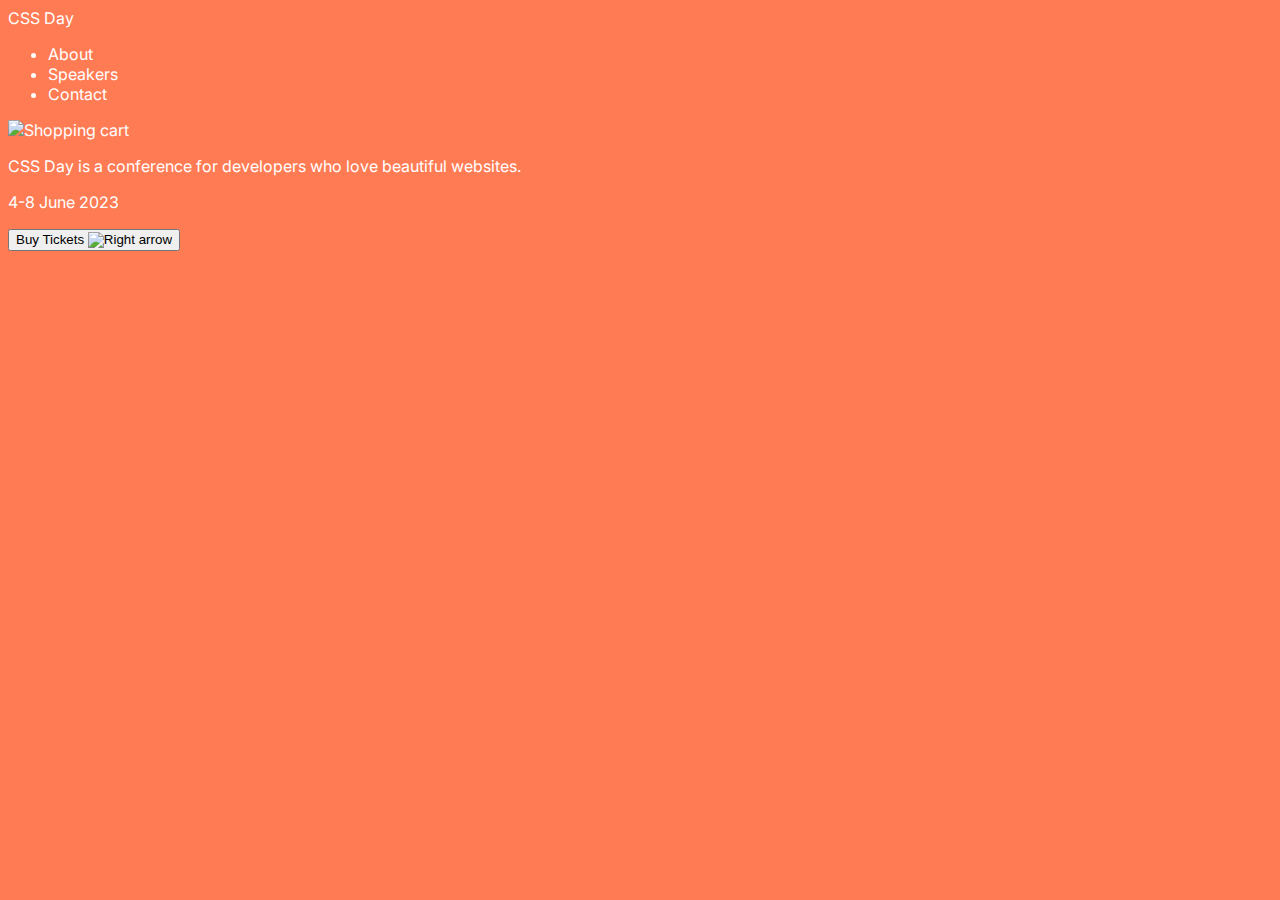
==== index.html @ 0a9b4d08 "Setup styles structure and fonts" ====
<!DOCTYPE html>
<html lang="en">

<head>
    <meta charset="UTF-8">
    <meta http-equiv="X-UA-Compatible" content="IE=edge">
    <meta name="viewport" content="width=device-width, initial-scale=1.0">
    <title>CSS Day</title>
    <link rel="preconnect" href="https://fonts.googleapis.com">
    <link rel="preconnect" href="https://fonts.gstatic.com" crossorigin>
    <link
        href="https://fonts.googleapis.com/css2?family=Inter:ital,opsz,wght@0,14..32,100..900;1,14..32,100..900&display=swap"
        rel="stylesheet">
    <link rel="stylesheet" href="./styles/index.css">
</head>

<body>
    <header>
        <a href="/">CSS Day</a>
        <div>
            <nav>
                <ul>
                    <li><a href="#">About</a></li>
                    <li><a href="speakers.html">Speakers</a></li>
                    <li><a href="#">Contact</a></li>
                </ul>
            </nav>
            <img src="./icons/shopping-cart.svg" alt="Shopping cart">
        </div>
    </header>
    <main>
        <p>CSS Day is a conference for developers who love beautiful websites.</p>
        <p>4-8 June 2023</p>
        <button>Buy Tickets <img src="./icons/arrow-right.svg" alt="Right arrow"></button>
    </main>
</body>

</html>
---- styles/index.css ----
@import url("./base.css");
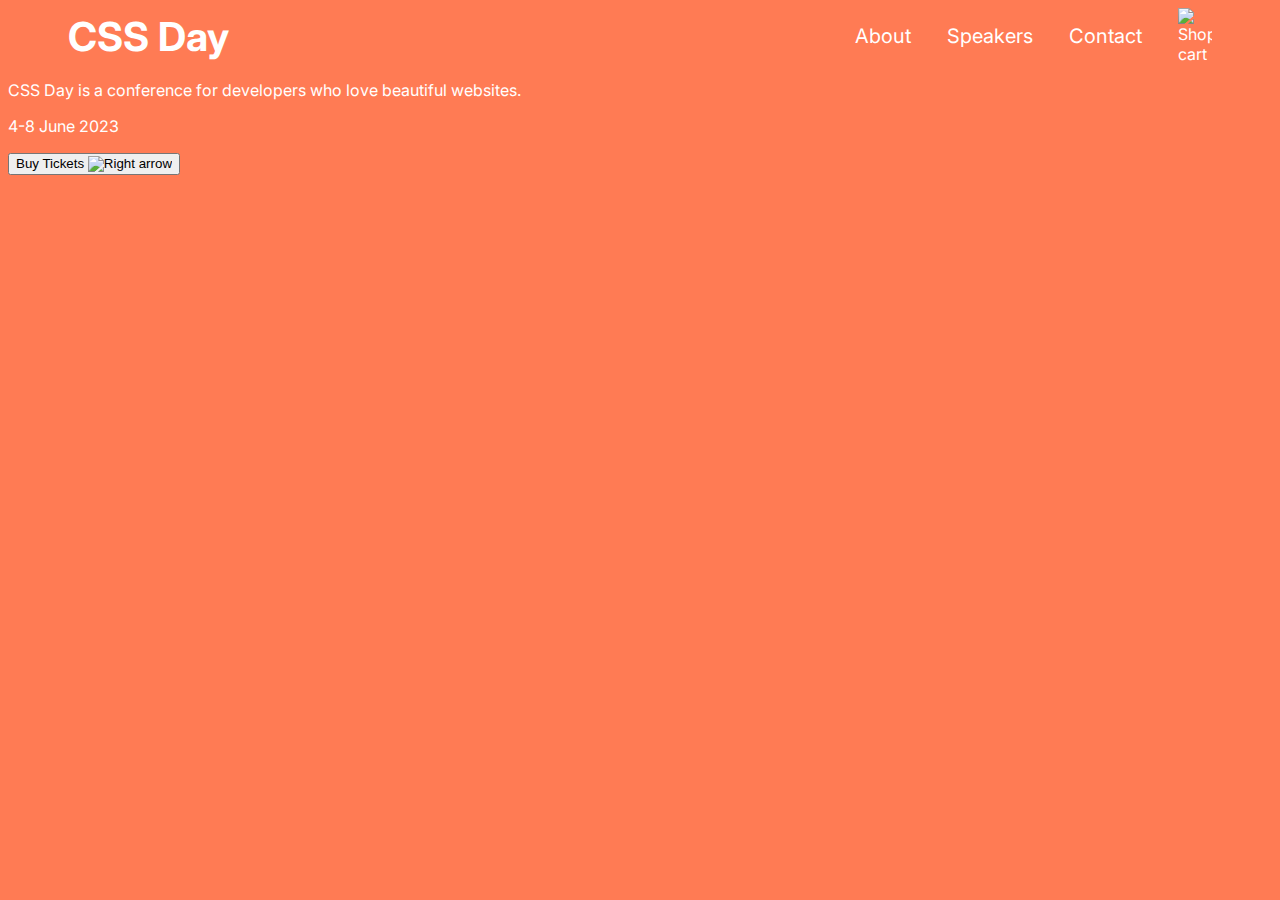
==== commit a3be25e9: "CSS header" ====
--- a/index.html
+++ b/index.html
@@ -15,18 +15,16 @@
 </head>
 
 <body>
-    <header>
-        <a href="/">CSS Day</a>
-        <div>
-            <nav>
-                <ul>
-                    <li><a href="#">About</a></li>
-                    <li><a href="speakers.html">Speakers</a></li>
-                    <li><a href="#">Contact</a></li>
-                </ul>
-            </nav>
-            <img src="./icons/shopping-cart.svg" alt="Shopping cart">
-        </div>
+    <header class="header">
+        <a class="header__link" href="/">CSS Day</a>
+        <nav class="nav">
+            <ul class="nav__list">
+                <li class="nav__list-item"><a href="#">About</a></li>
+                <li class="nav__list-item"><a href="speakers.html">Speakers</a></li>
+                <li class="nav__list-item"><a href="#">Contact</a></li>
+            </ul>
+        </nav>
+        <img src="./icons/shopping-cart.svg" alt="Shopping cart">
     </header>
     <main>
         <p>CSS Day is a conference for developers who love beautiful websites.</p>
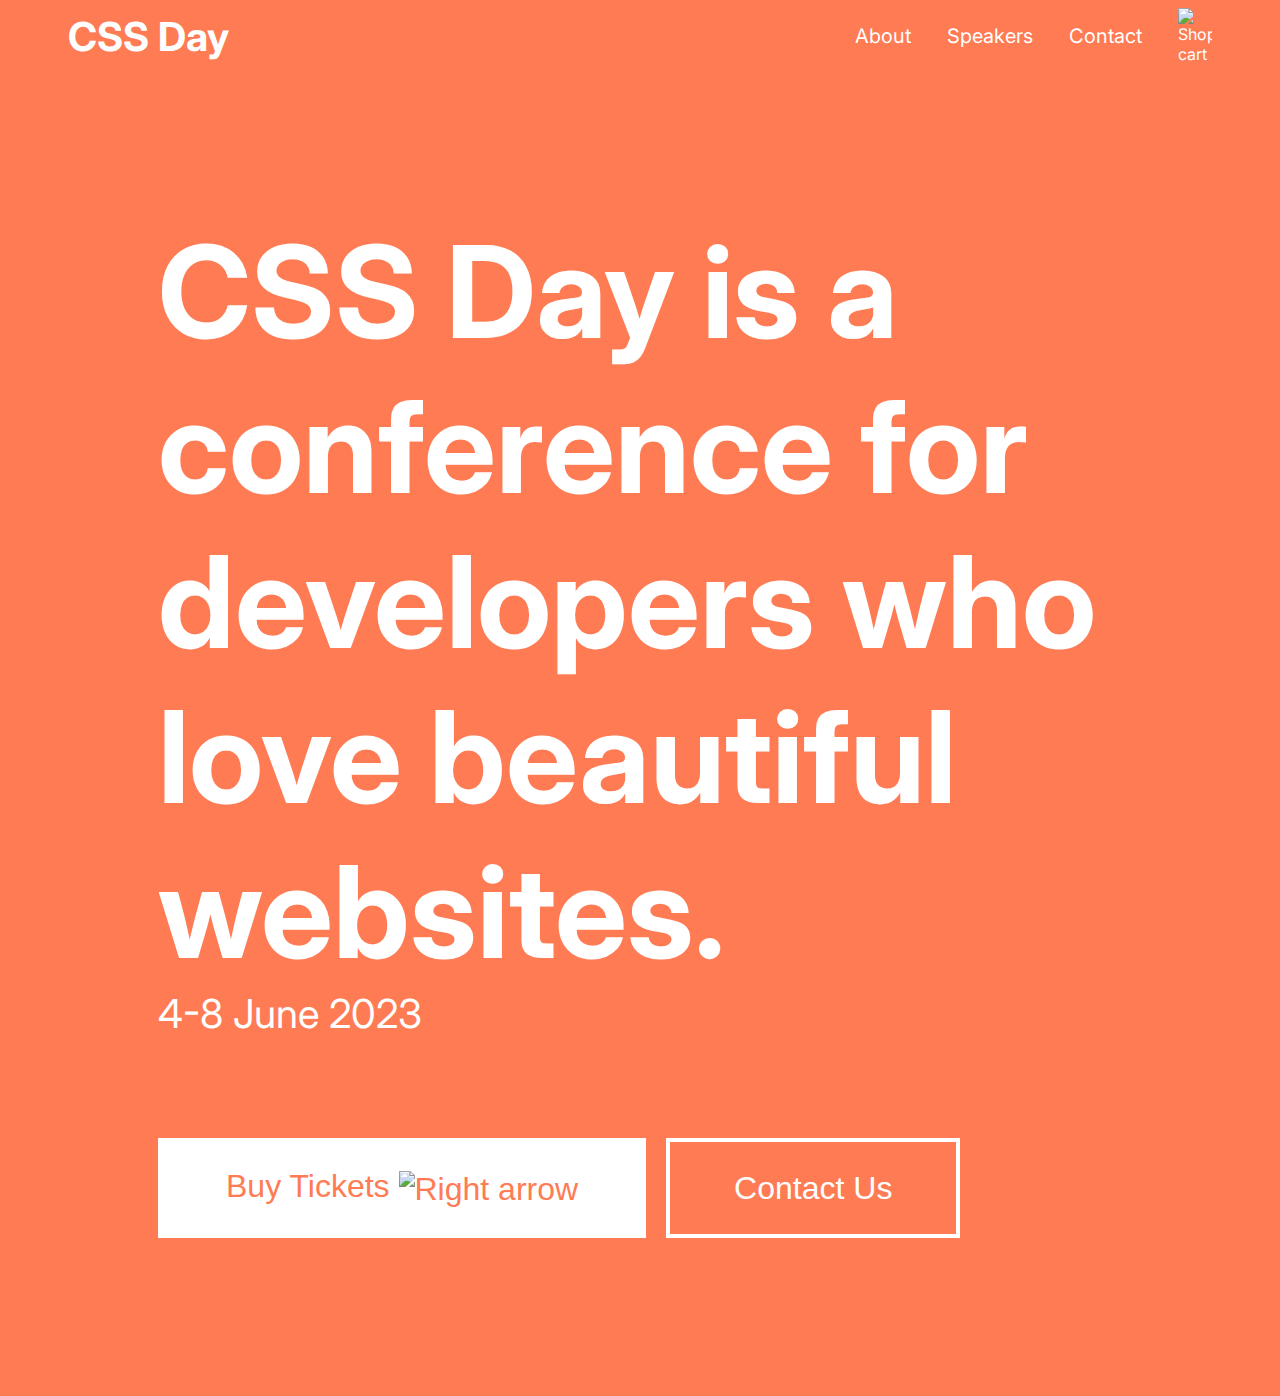
==== commit bb9fbd2f: "CSS buttons" ====
--- a/index.html
+++ b/index.html
@@ -26,10 +26,14 @@
         </nav>
         <img src="./icons/shopping-cart.svg" alt="Shopping cart">
     </header>
-    <main>
-        <p>CSS Day is a conference for developers who love beautiful websites.</p>
-        <p>4-8 June 2023</p>
-        <button>Buy Tickets <img src="./icons/arrow-right.svg" alt="Right arrow"></button>
+    <main class="main">
+        <p class="main__heading">CSS Day is a conference for developers who love beautiful websites.</p>
+        <p class="main__sub-heading">4-8 June 2023</p>
+        <div class="button-container">
+            <button class="button button--primary">Buy Tickets <img src="./icons/arrow-right.svg" alt="Right arrow"
+                    class="button__icon"></button>
+            <button class="button button--secondary">Contact Us</button>
+        </div>
     </main>
 </body>
 
--- a/styles/index.css
+++ b/styles/index.css
@@ -1 +1,27 @@
 @import url("./base.css");
+
+.main {
+  padding: 150px;
+}
+
+.main__heading {
+  font-size: 128px;
+  font-weight: bold;
+}
+
+.main__sub-heading {
+  font-size: 40px;
+}
+
+.button-container {
+  display: flex;
+  margin-top: 100px;
+}
+
+.button:not(button:last-of-type) {
+  margin-inline-end: 20px;
+}
+
+.button__icon {
+  vertical-align: middle;
+}
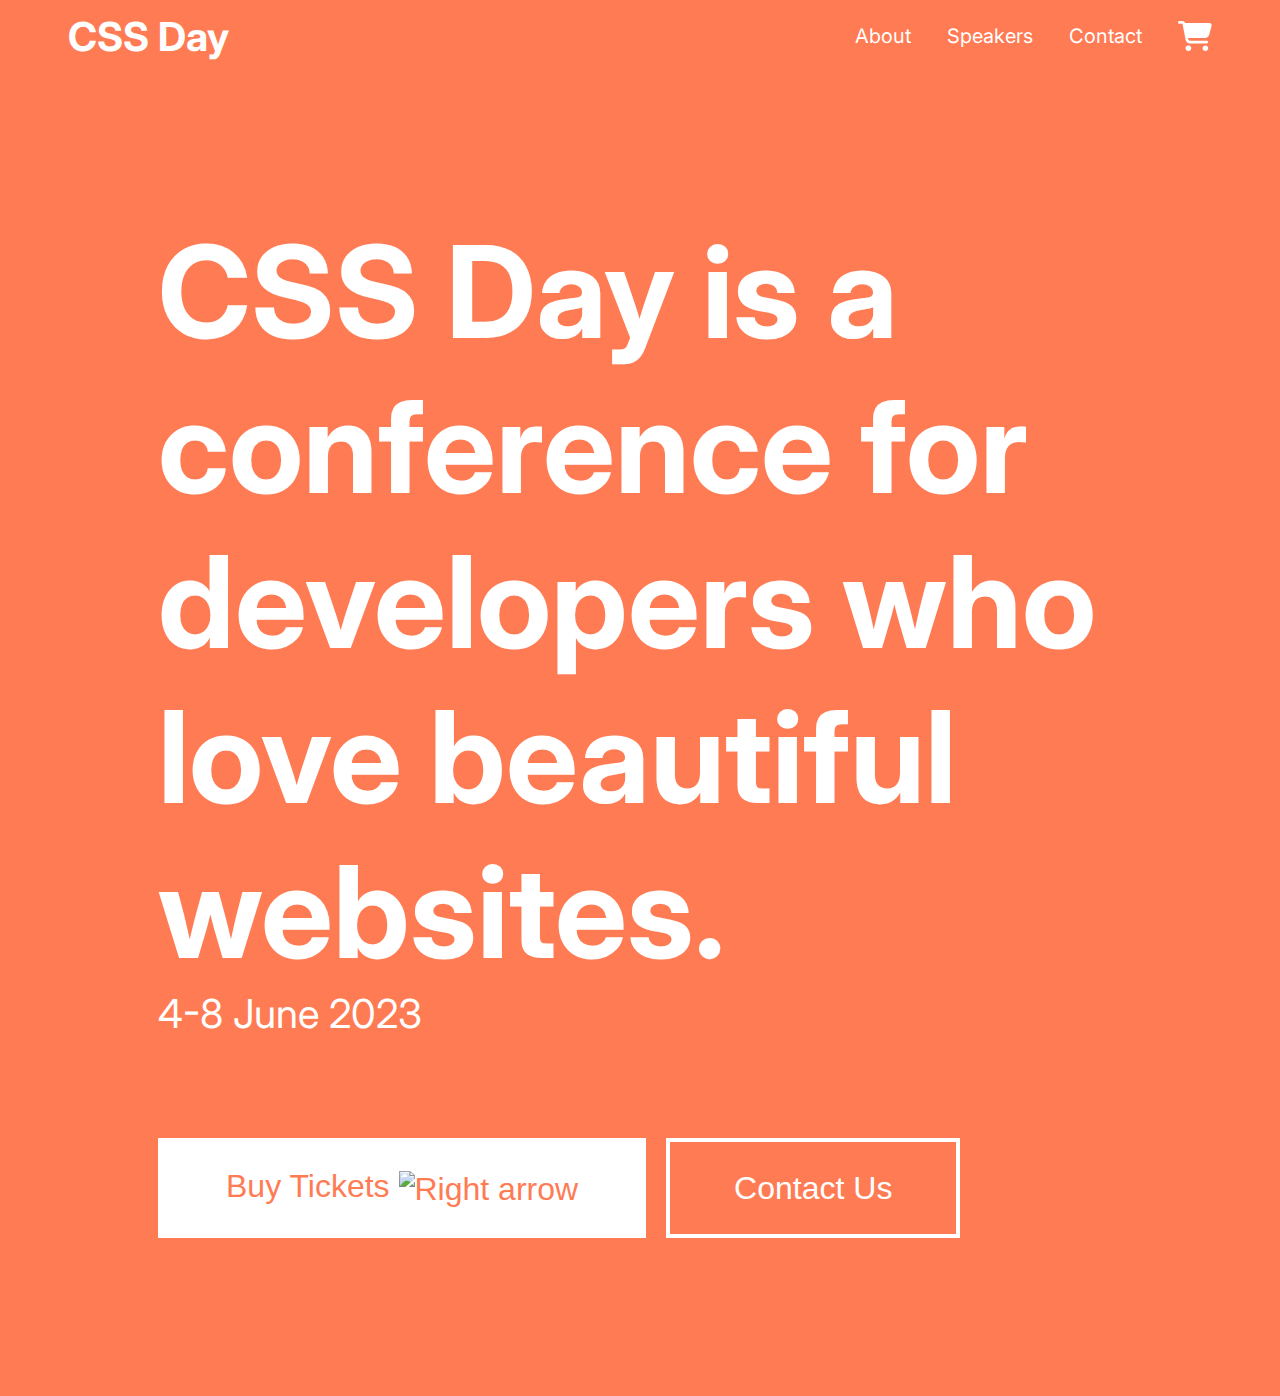
==== commit e8063ba2: "CSS speakerspage" ====
--- a/index.html
+++ b/index.html
@@ -14,7 +14,7 @@
     <link rel="stylesheet" href="./styles/index.css">
 </head>
 
-<body>
+<body class="body body--primary home">
     <header class="header">
         <a class="header__link" href="/">CSS Day</a>
         <nav class="nav">
@@ -24,7 +24,18 @@
                 <li class="nav__list-item"><a href="#">Contact</a></li>
             </ul>
         </nav>
-        <img src="./icons/shopping-cart.svg" alt="Shopping cart">
+        <svg width="34" height="30" viewBox="0 0 34 30" fill="none" xmlns="http://www.w3.org/2000/svg">
+            <g clip-path="url(#clip0_5_286)">
+                <path
+                    d="M0 1.40625C0 0.626953 0.631597 0 1.41667 0H4.10243C5.40104 0 6.55208 0.75 7.08924 1.875H31.3497C32.9021 1.875 34.0354 3.33984 33.6281 4.82813L31.208 13.752C30.7062 15.5918 29.024 16.875 27.1056 16.875H10.076L10.3948 18.5449C10.5247 19.207 11.109 19.6875 11.7878 19.6875H28.8056C29.5906 19.6875 30.2222 20.3145 30.2222 21.0938C30.2222 21.873 29.5906 22.5 28.8056 22.5H11.7878C9.74549 22.5 7.99236 21.0586 7.61458 19.0723L4.56875 3.19336C4.52743 2.9707 4.33264 2.8125 4.10243 2.8125H1.41667C0.631597 2.8125 0 2.18555 0 1.40625ZM7.55556 27.1875C7.55556 26.8182 7.62884 26.4524 7.77123 26.1112C7.91362 25.77 8.12232 25.4599 8.38542 25.1988C8.64852 24.9376 8.96086 24.7304 9.30462 24.5891C9.64837 24.4477 10.0168 24.375 10.3889 24.375C10.761 24.375 11.1294 24.4477 11.4732 24.5891C11.8169 24.7304 12.1293 24.9376 12.3924 25.1988C12.6555 25.4599 12.8642 25.77 13.0065 26.1112C13.1489 26.4524 13.2222 26.8182 13.2222 27.1875C13.2222 27.5568 13.1489 27.9226 13.0065 28.2638C12.8642 28.605 12.6555 28.9151 12.3924 29.1762C12.1293 29.4374 11.8169 29.6446 11.4732 29.7859C11.1294 29.9273 10.761 30 10.3889 30C10.0168 30 9.64837 29.9273 9.30462 29.7859C8.96086 29.6446 8.64852 29.4374 8.38542 29.1762C8.12232 28.9151 7.91362 28.605 7.77123 28.2638C7.62884 27.9226 7.55556 27.5568 7.55556 27.1875ZM27.3889 24.375C28.1403 24.375 28.861 24.6713 29.3924 25.1988C29.9237 25.7262 30.2222 26.4416 30.2222 27.1875C30.2222 27.9334 29.9237 28.6488 29.3924 29.1762C28.861 29.7037 28.1403 30 27.3889 30C26.6374 30 25.9168 29.7037 25.3854 29.1762C24.8541 28.6488 24.5556 27.9334 24.5556 27.1875C24.5556 26.4416 24.8541 25.7262 25.3854 25.1988C25.9168 24.6713 26.6374 24.375 27.3889 24.375Z"
+                    fill="white" />
+            </g>
+            <defs>
+                <clipPath id="clip0_5_286">
+                    <rect width="34" height="30" fill="white" />
+                </clipPath>
+            </defs>
+        </svg>
     </header>
     <main class="main">
         <p class="main__heading">CSS Day is a conference for developers who love beautiful websites.</p>
--- a/styles/index.css
+++ b/styles/index.css
@@ -1,27 +1,26 @@
 @import url("./base.css");
 
-.main {
-  padding: 150px;
-}
-
-.main__heading {
+.home .main__heading {
   font-size: 128px;
   font-weight: bold;
 }
 
-.main__sub-heading {
+.home .main__sub-heading {
   font-size: 40px;
 }
 
-.button-container {
-  display: flex;
-  margin-top: 100px;
+@media (max-width: 1220px) {
+  .home .main__heading {
+    font-size: 70px;
+  }
 }
 
-.button:not(button:last-of-type) {
-  margin-inline-end: 20px;
+@media (max-width: 590px) {
+  .home .main__heading {
+    font-size: 40px;
+  }
+
+  .home .main__sub-heading {
+    font-size: 24px;
+  }
 }
-
-.button__icon {
-  vertical-align: middle;
-}
